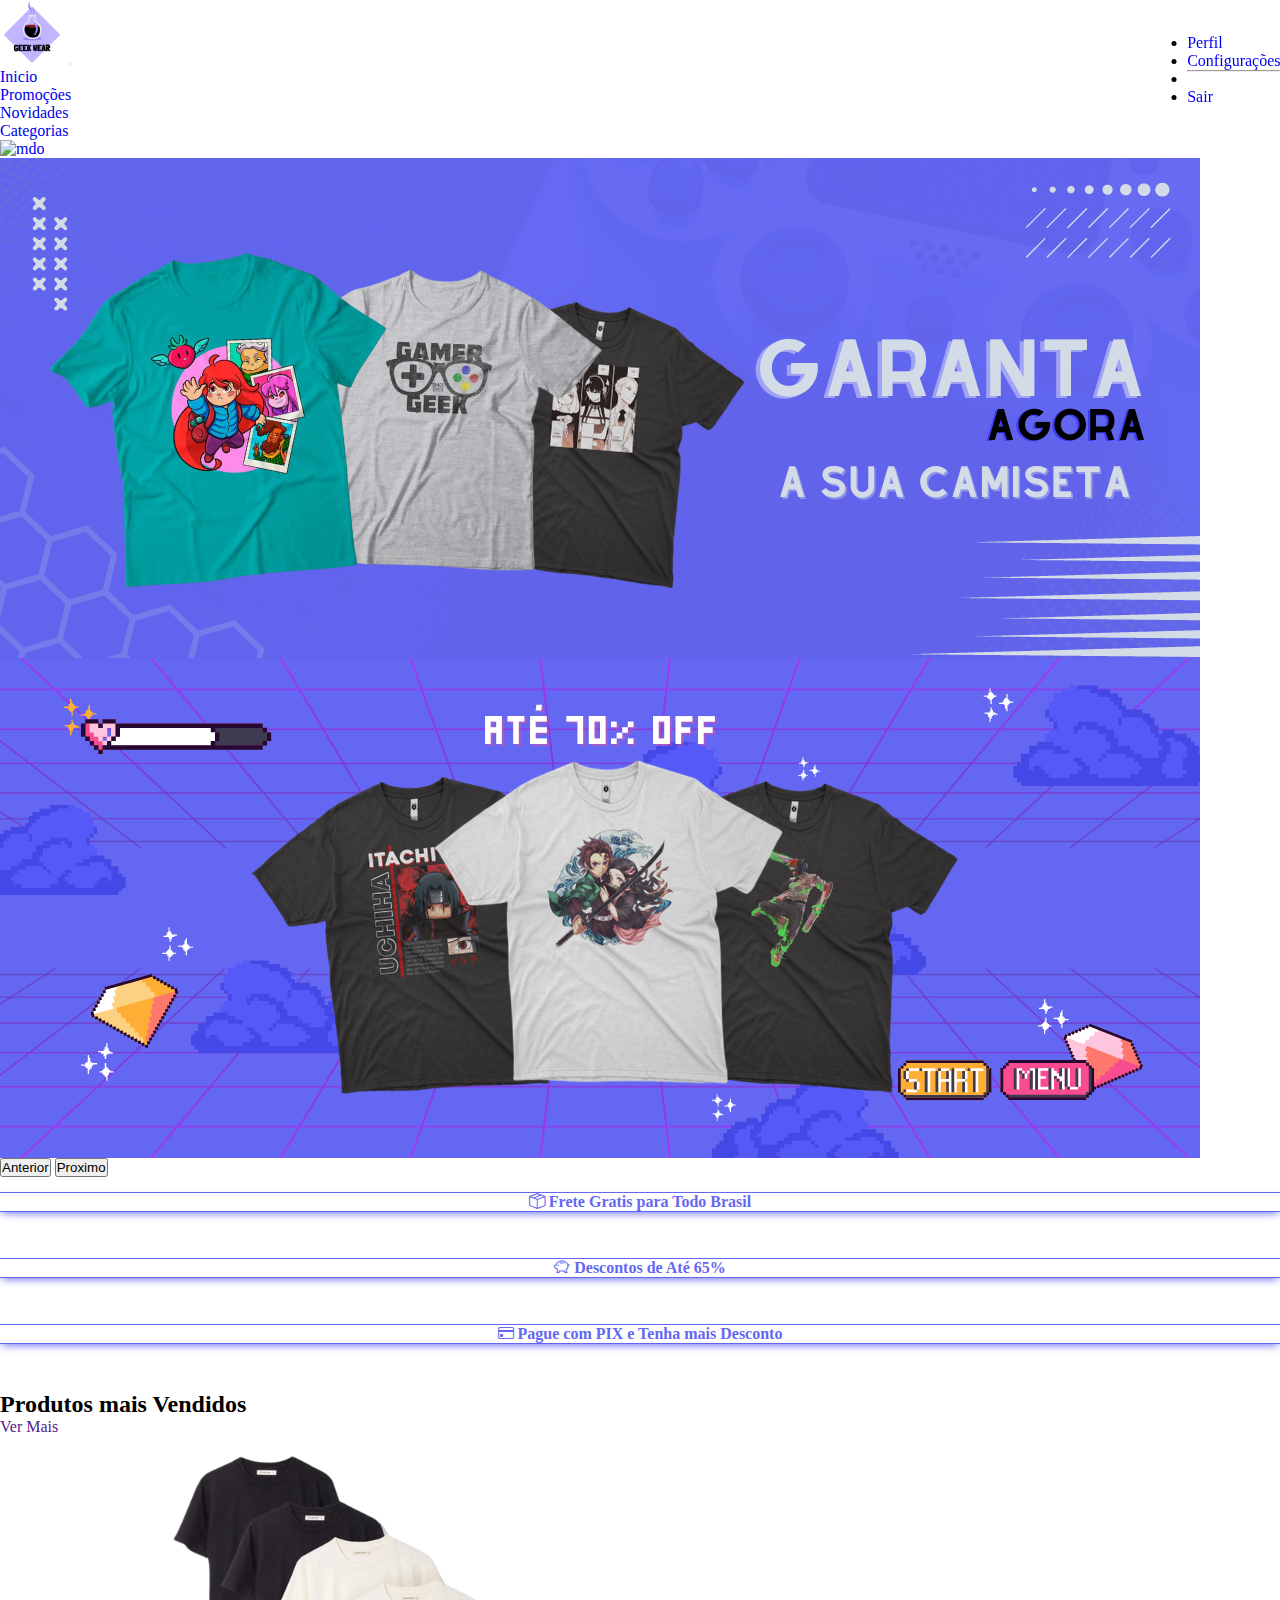
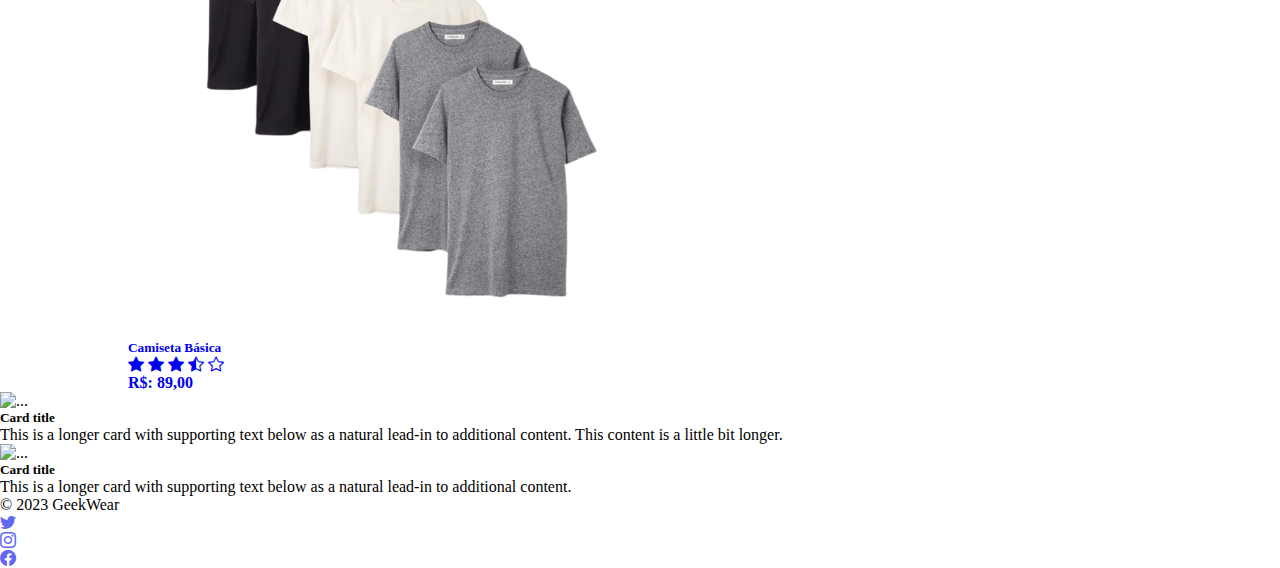
==== index.html @ c05ebd80 "Layout inicial da página Home" ====
<!DOCTYPE html>
<html lang="pt-br">
  <head>
    <meta charset="UTF-8" />
    <meta http-equiv="X-UA-Compatible" content="IE=edge" />
    <meta name="viewport" content="width=device-width, initial-scale=1.0" />
    <title>Inicio | Home</title>
    <link rel="shortcut icon" href="assets/logo/logo.png" type="image/png" />
    <link
      href="https://cdn.jsdelivr.net/npm/bootstrap@5.3.0/dist/css/bootstrap.min.css"
      rel="stylesheet"
      integrity="sha384-9ndCyUaIbzAi2FUVXJi0CjmCapSmO7SnpJef0486qhLnuZ2cdeRhO02iuK6FUUVM"
      crossorigin="anonymous"
    />
    <link rel="stylesheet" href="https://cdn.jsdelivr.net/npm/bootstrap-icons@1.10.5/font/bootstrap-icons.css" />
    <link rel="stylesheet" href="css/style.css" />
  </head>

  <body>
    <header>
      <nav class="navbar navbar-expand-lg bg-body-tertiary">
        <div class="container-fluid">
          <a class="navbar-brand" href="index.html"><img src="assets/logo/logo.svg" alt="" class="logoNavBar" /></a>
          <button
            class="navbar-toggler"
            type="button"
            data-bs-toggle="collapse"
            data-bs-target="#navbarSupportedContent"
            aria-controls="navbarSupportedContent"
            aria-expanded="false"
            aria-label="Toggle navigation"
          >
            <span class="navbar-toggler-icon"></span>
          </button>
          <div class="collapse navbar-collapse" id="navbarSupportedContent">
            <ul class="navbar-nav me-auto mb-2 mb-lg-0">
              <li class="nav-item">
                <a class="nav-link" aria-current="page" href="index.html">Inicio</a>
              </li>
              <li class="nav-item">
                <a class="nav-link" href="#">Promoções</a>
              </li>
              <li class="nav-item">
                <a class="nav-link" href="#">Novidades</a>
              </li>
              <li class="nav-item">
                <a class="nav-link" href="#">Categorias</a>
              </li>
            </ul>
            <div class="flex-shrink-0 dropdown">
              <a
                href="#"
                class="d-block link-body-emphasis text-decoration-none dropdown-toggle show"
                data-bs-toggle="dropdown"
                aria-expanded="true"
              >
                <img src="https://github.com/mdo.png" alt="mdo" width="32" height="32" class="rounded-circle" />
              </a>
              <ul
                class="dropdown-menu text-small shadow"
                data-popper-placement="bottom-end"
                style="
                  position: absolute;
                  inset: 0px 0px auto auto;
                  margin: 0px;
                  transform: translate3d(0.5px, 34px, 0px);
                "
              >
                <li>
                  <a class="dropdown-item" href="#">Perfil</a>
                </li>
                <li>
                  <a class="dropdown-item" href="#">Configurações</a>
                </li>
                <li>
                  <hr class="dropdown-divider" />
                </li>
                <li>
                  <a class="dropdown-item" href="#">Sair</a>
                </li>
              </ul>
            </div>
            <div class="d-flex"></div>
          </div>
        </div>
      </nav>
    </header>

    <div id="carouselHome" class="carousel slide">
      <div class="carousel-inner">
        <div class="carousel-item active div-img-carrousel">
          <img src="assets/banner/1.png" class="d-block w-100 img-carrousel" alt="..." />
        </div>
        <div class="carousel-item div-img-carrousel">
          <img src="assets/banner/3.png" class="d-block w-100 img-carrousel" alt="..." />
        </div>
      </div>
      <button class="carousel-control-prev" type="button" data-bs-target="#carouselHome" data-bs-slide="prev">
        <span class="carousel-control-prev-icon" aria-hidden="true"></span>
        <span class="visually-hidden">Anterior</span>
      </button>
      <button class="carousel-control-next" type="button" data-bs-target="#carouselHome" data-bs-slide="next">
        <span class="carousel-control-next-icon" aria-hidden="true"></span>
        <span class="visually-hidden">Proximo</span>
      </button>
    </div>

    <div class="container">
      <div class="row">
        <div class="col">
          <div class="card CardsApresentacao">
            <div class="card-body">
              <h5 class="card-title"><i class="bi bi-box-seam"></i> Frete Gratis para Todo Brasil</h5>
            </div>
          </div>
        </div>
        <div class="col">
          <div class="card CardsApresentacao">
            <div class="card-body">
              <h5 class="card-title"><i class="bi bi-piggy-bank"></i> Descontos de Até 65%</h5>
            </div>
          </div>
        </div>
        <div class="col">
          <div class="card CardsApresentacao">
            <div class="card-body">
              <h5 class="card-title"><i class="bi bi-credit-card"></i> Pague com PIX e Tenha mais Desconto</h5>
            </div>
          </div>
        </div>
      </div>
    </div>

    <div class="container">
      <h2>Produtos mais Vendidos</h2>
      <a href="">Ver Mais</a>
      <div class="row row-cols-1 row-cols-md-3 g-4">
        <a href="pages/produtos/camiseta.html">
          <div class="col">
            <div class="card h-100 cardProdutosMaisVendidos">
              <img src="assets/camisa1.png" class="card-img-top img-thumbnail" alt="..." />
              <div class="card-body">
                <h5 class="card-title">Camiseta Básica</h5>

                <p class="card-text">
                  <i class="bi bi-star-fill"></i>
                  <i class="bi bi-star-fill"></i>
                  <i class="bi bi-star-fill"></i>
                  <i class="bi bi-star-half"></i>
                  <i class="bi bi-star"></i>
                </p>
                <p class="card-text"><b> R$: 89,00 </b></p>
              </div>
            </div>
          </div>
        </a>

        <div class="col">
          <div class="card h-100">
            <img src="..." class="card-img-top" alt="..." />
            <div class="card-body">
              <h5 class="card-title">Card title</h5>
              <p class="card-text">
                This is a longer card with supporting text below as a natural lead-in to additional content. This
                content is a little bit longer.
              </p>
            </div>
          </div>
        </div>
        <div class="col">
          <div class="card h-100">
            <img src="..." class="card-img-top" alt="..." />
            <div class="card-body">
              <h5 class="card-title">Card title</h5>
              <p class="card-text">
                This is a longer card with supporting text below as a natural lead-in to additional content.
              </p>
            </div>
          </div>
        </div>
      </div>
    </div>

    <div class="container-fluid">
      <footer class="d-flex flex-wrap justify-content-between align-items-center py-3 my-4 border-top">
        <div class="col-md-4 d-flex align-items-center">
          <span class="mb-3 mb-md-0 text-body-secondary">© 2023 GeekWear</span>
        </div>

        <ul class="nav col-md-4 justify-content-end list-unstyled d-flex redesSociais">
          <li class="ms-3">
            <a class="text-body-secondary" href="#"><i class="bi bi-twitter"></i></a>
          </li>
          <li class="ms-3">
            <a class="text-body-secondary" href="#"><i class="bi bi-instagram"></i></a>
          </li>
          <li class="ms-3">
            <a class="text-body-secondary" href="#"><i class="bi bi-facebook"></i></a>
          </li>
        </ul>
      </footer>
    </div>

    <script
      src="https://cdn.jsdelivr.net/npm/@popperjs/core@2.11.8/dist/umd/popper.min.js"
      integrity="sha384-I7E8VVD/ismYTF4hNIPjVp/Zjvgyol6VFvRkX/vR+Vc4jQkC+hVqc2pM8ODewa9r"
      crossorigin="anonymous"
    ></script>
    <script
      src="https://cdn.jsdelivr.net/npm/bootstrap@5.3.0/dist/js/bootstrap.min.js"
      integrity="sha384-fbbOQedDUMZZ5KreZpsbe1LCZPVmfTnH7ois6mU1QK+m14rQ1l2bGBq41eYeM/fS"
      crossorigin="anonymous"
    ></script>
  </body>
</html>
---- css/style.css ----
/* all */
@import url("https://fonts.googleapis.com/css?family=Montserrat:400,800");
:root {
  --violet: rgb(100, 103, 242);
}

* {
  margin: 0;
  padding: 0;
}

a {
  text-decoration: none;
}
/* all */

/* button */
.btn-violet {
  color: var(--violet);
  border-color: var(--violet);
}

.btn-violet:hover {
  background-color: var(--violet);
  color: white;
}
/* button */

/* ProdutosCamiseta */
/* Paginação */
.linksPages {
  margin-top: 1rem;
}
.linksPages .violet {
  color: var(--violet);
}
/* Paginação */

/* Infomações da camiseta (Nome, Preco e Avaliacao) */
.linkavaliacao {
  color: var(--violet);
  margin-left: 0.5rem;
}
.preco {
  font-size: 1.6rem;
  margin: 0;
  margin-top: 0.3rem;
}
.tituloCamiseta {
  font-size: 2.5rem;
}
/* Infomações da camiseta (Nome, Preco e Avaliacao) */

/* Cores da Camiseta */
.cores {
  height: 35px;
  width: 35px;
  border-radius: 30px;
  box-shadow: rgba(0, 0, 0, 0.35) 0px 5px 15px;
  transition: all 0.1s;
}
.preto {
  background-color: black;
}
.branco {
  background-color: whitesmoke;
}
.cinza {
  background-color: gray;
}

.cores:focus,
.cores:hover {
  outline: 2px auto white;
  outline-offset: -2px;
  background-color: var(--violet) !important;
}

.btn-violet-cores:checked + .btn,
.btn-violet-tamanho:checked + .btn,
.btn.active,
.btn.show,
.btn:first-child:active,
:not(.btn-check) + .btn:active {
  background-color: var(--violet);
  border-color: white;
  box-shadow: none;
  color: white;
}
/* Cores da Camiseta */
/* Tamanhos */

.tituloCores,
.tituloTamanhos {
  margin: 0;
  margin-top: 0.8rem;
}

.containerTamanhos {
  padding: 0;
  margin-bottom: 1rem;
}

.btn-tamanho {
  border: 1px solid var(--violet);
  color: var(--violet);
  box-shadow: rgba(0, 0, 0, 0.35) 0px 5px 15px;
  transition: all 0.1s;
}

.btn-violet-tamanho + .btn:hover {
  background-color: var(--violet);
  color: white;
}

/* Tamanhos */

.botoesProvadorTabela {
  margin-bottom: 0.5rem;
}

.carouselCamisa .carousel-item {
  text-align: center;
}
.carouselCamisa img {
  box-shadow: rgba(0, 0, 0, 0.35) 0px 5px 15px;
  margin: 10px;
  border-radius: 10px;
}
.informaçõesDoProduto,
.informaçõesDoProdutoConteudo {
  margin: 2rem 2rem 1rem;
}

.nav-violet {
  color: var(--violet) !important;
}

.nav-tabs .nav-item.show .nav-link,
.nav-tabs .nav-link.active {
  background-color: var(--violet);
  color: white !important;
}
/* ProdutosCamiseta */

/* ComentariosCamiseta */
.verMais {
  text-align: center;
  margin: 20px;
  font-size: 1.4rem;
  color: var(--violet);
  cursor: pointer;
}
/* ComentariosCamiseta */

/* Footer */

.redesSociais i {
  transition: 0.4s all;
  color: var(--violet) !important;
}

.redesSociais li :hover {
  color: var(--violet);
  opacity: 0.8;
}

/* Footer */

/* NavBar */
.logoNavBar {
  width: 4rem;
}

.nav-link {
  position: relative;
}

.nav-link::after {
  content: "";
  opacity: 0;
  transition: all 0.3s;
  height: 2px;
  width: 100%;
  background-color: var(--violet);
  position: absolute;
  bottom: 0;
  left: 0;
}

.nav-link:hover::after {
  opacity: 1;
}
/* NavBar */

/* Index Carrousel */
#carouselHome {
  margin-bottom: 1rem;
}
.div-img-carrousel {
  height: 500px;
}

.img-carrousel {
  height: 100%;
  object-fit: cover;
}
/* Index Carrousel */

/* Index CardsApresentacao */
.CardsApresentacao {
  color: var(--violet);
  box-shadow: var(--violet) 0px 4px 8px -2px, var(--violet) 0px 0px 0px 1px;
  margin-bottom: 3rem;
}

.CardsApresentacao h5 {
  font-size: 1rem;
  text-align: center;
  transition: 0.4s all;
}

.CardsApresentacao:hover {
  background-color: var(--violet);
  color: white;
  box-shadow: none;
}
/* Index CardsApresentacao */

.cardProdutosMaisVendidos {
  max-width: 80%;
  margin: auto;
}
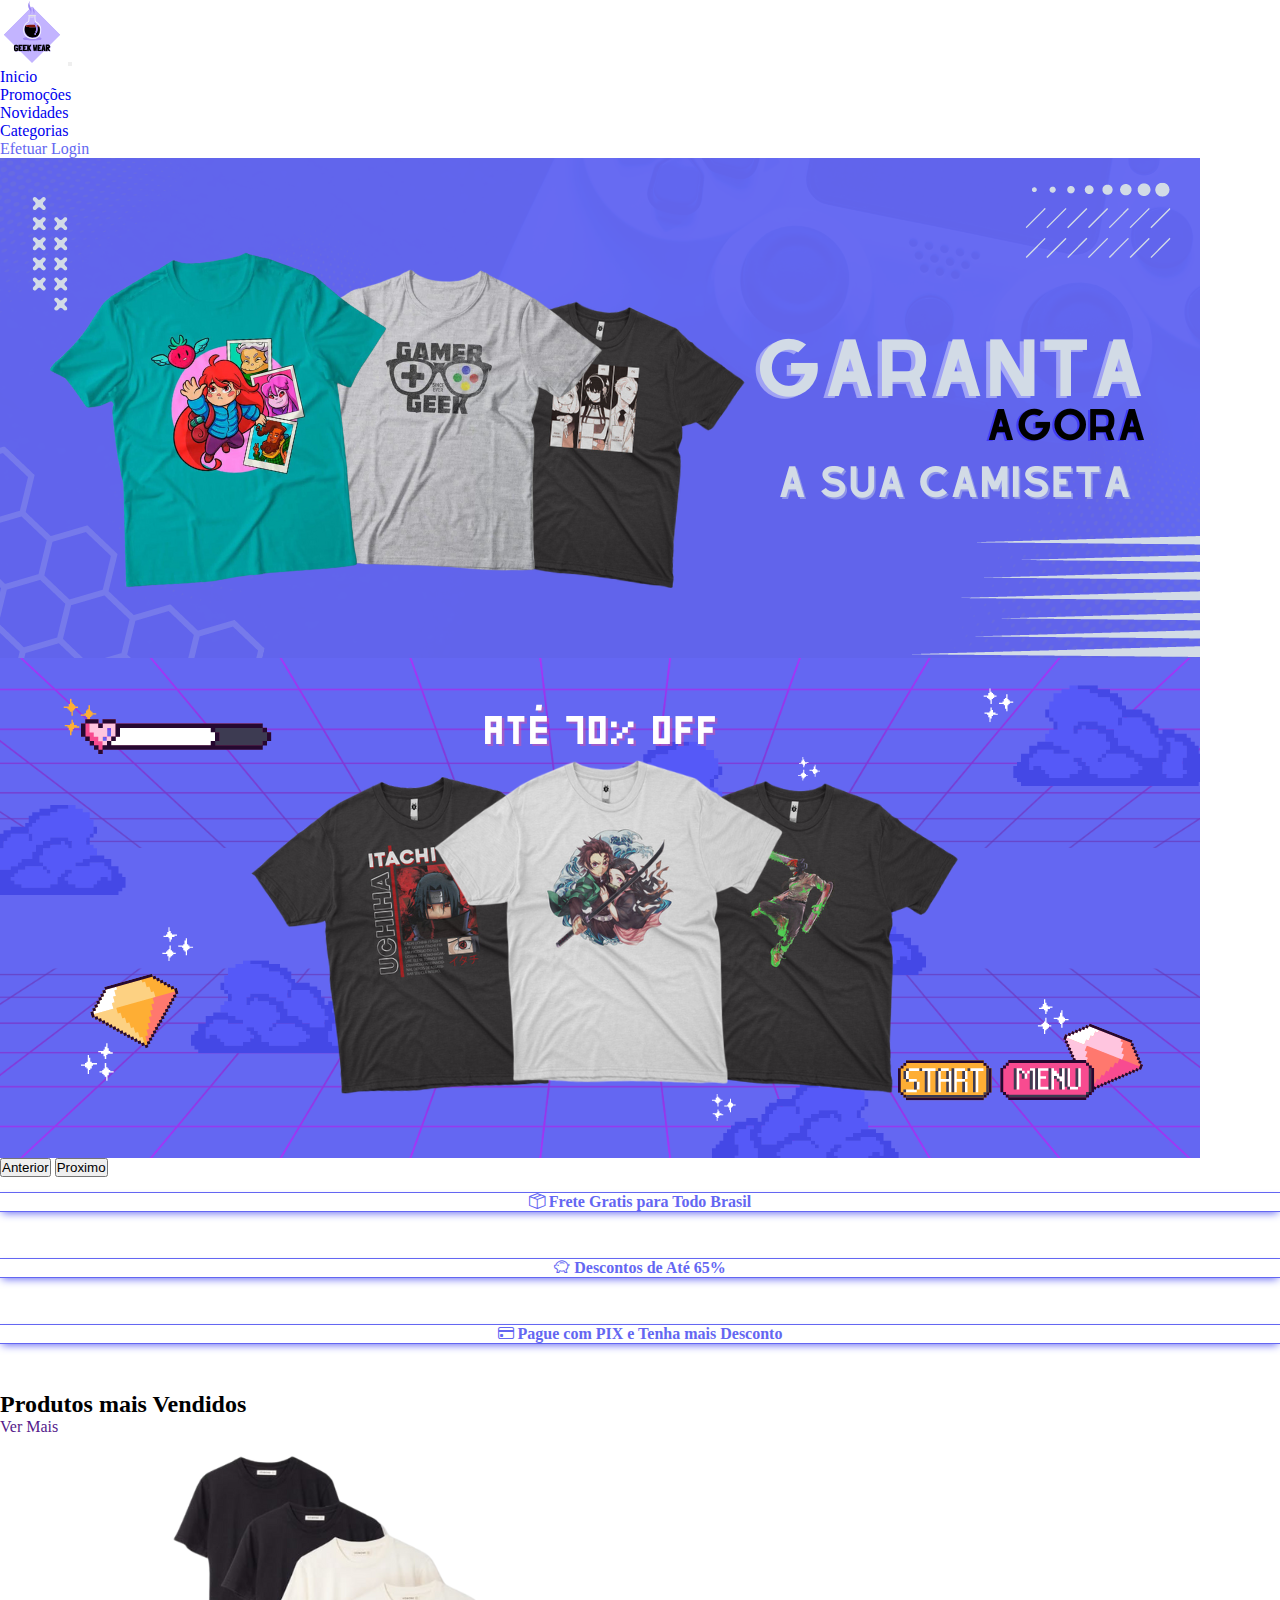
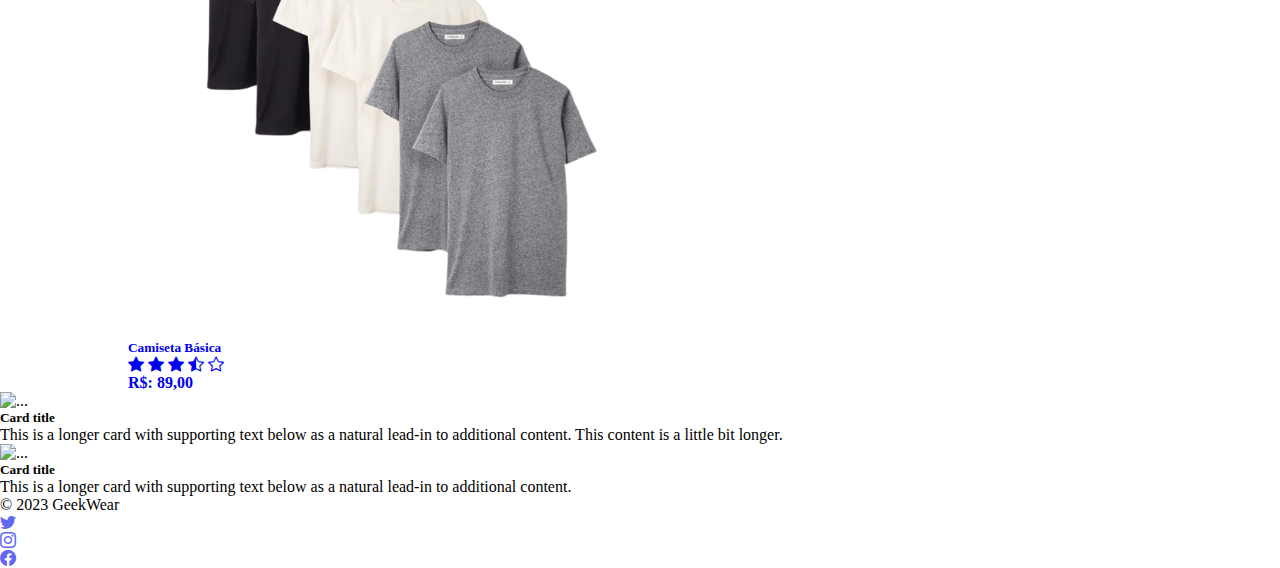
==== commit dedda01f: "Linkando a Página de Login + Sistema de Cadastro do Perfil" ====
--- a/index.html
+++ b/index.html
@@ -4,7 +4,7 @@
     <meta charset="UTF-8" />
     <meta http-equiv="X-UA-Compatible" content="IE=edge" />
     <meta name="viewport" content="width=device-width, initial-scale=1.0" />
-    <title>Inicio | Home</title>
+    <title>GeekWear | Inicio</title>
     <link rel="shortcut icon" href="assets/logo/logo.png" type="image/png" />
     <link
       href="https://cdn.jsdelivr.net/npm/bootstrap@5.3.0/dist/css/bootstrap.min.css"
@@ -47,40 +47,11 @@
                 <a class="nav-link" href="#">Categorias</a>
               </li>
             </ul>
-            <div class="flex-shrink-0 dropdown">
-              <a
-                href="#"
-                class="d-block link-body-emphasis text-decoration-none dropdown-toggle show"
-                data-bs-toggle="dropdown"
-                aria-expanded="true"
-              >
-                <img src="https://github.com/mdo.png" alt="mdo" width="32" height="32" class="rounded-circle" />
-              </a>
-              <ul
-                class="dropdown-menu text-small shadow"
-                data-popper-placement="bottom-end"
-                style="
-                  position: absolute;
-                  inset: 0px 0px auto auto;
-                  margin: 0px;
-                  transform: translate3d(0.5px, 34px, 0px);
-                "
-              >
-                <li>
-                  <a class="dropdown-item" href="#">Perfil</a>
-                </li>
-                <li>
-                  <a class="dropdown-item" href="#">Configurações</a>
-                </li>
-                <li>
-                  <hr class="dropdown-divider" />
-                </li>
-                <li>
-                  <a class="dropdown-item" href="#">Sair</a>
-                </li>
-              </ul>
+            <div class="d-flex">
+              <div class="btn btn-outline btn-violet" onclick="window.location.href='pages/login.html'">
+                Efetuar Login
+              </div>
             </div>
-            <div class="d-flex"></div>
           </div>
         </div>
       </nav>
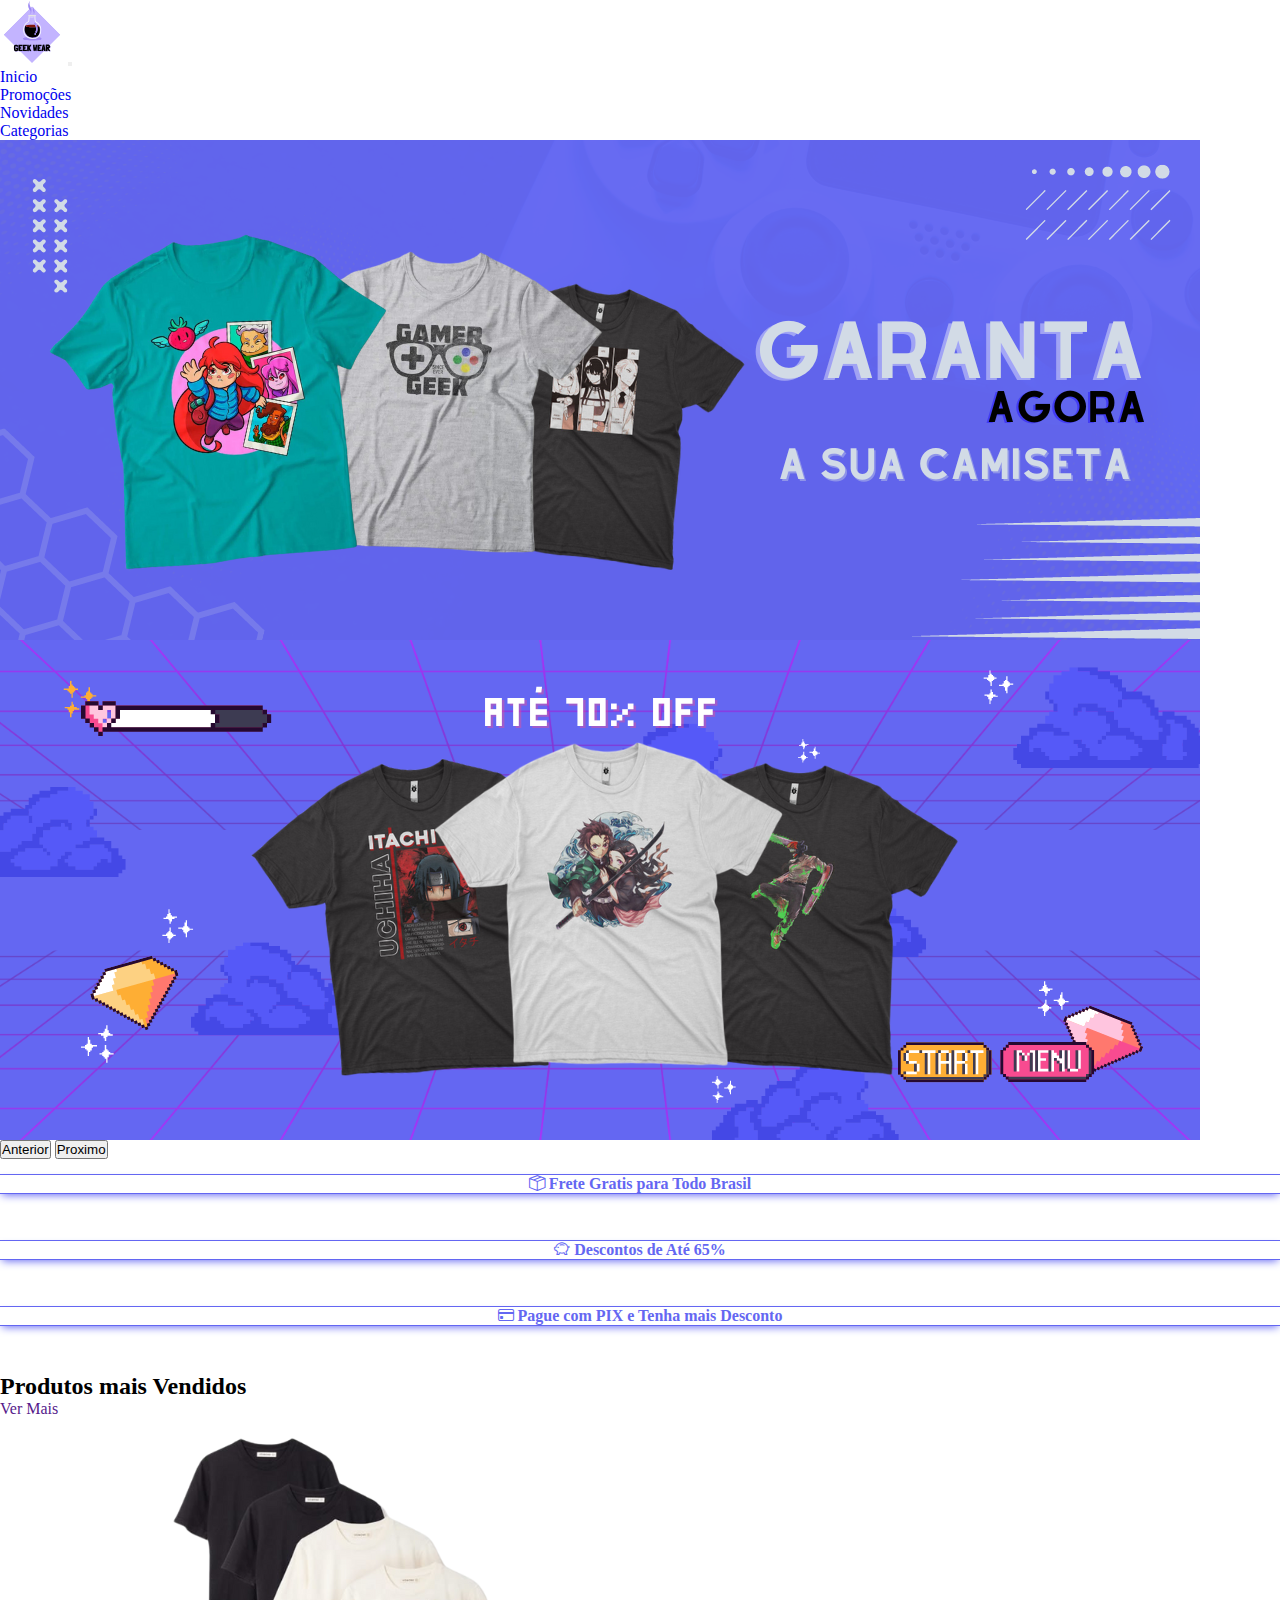
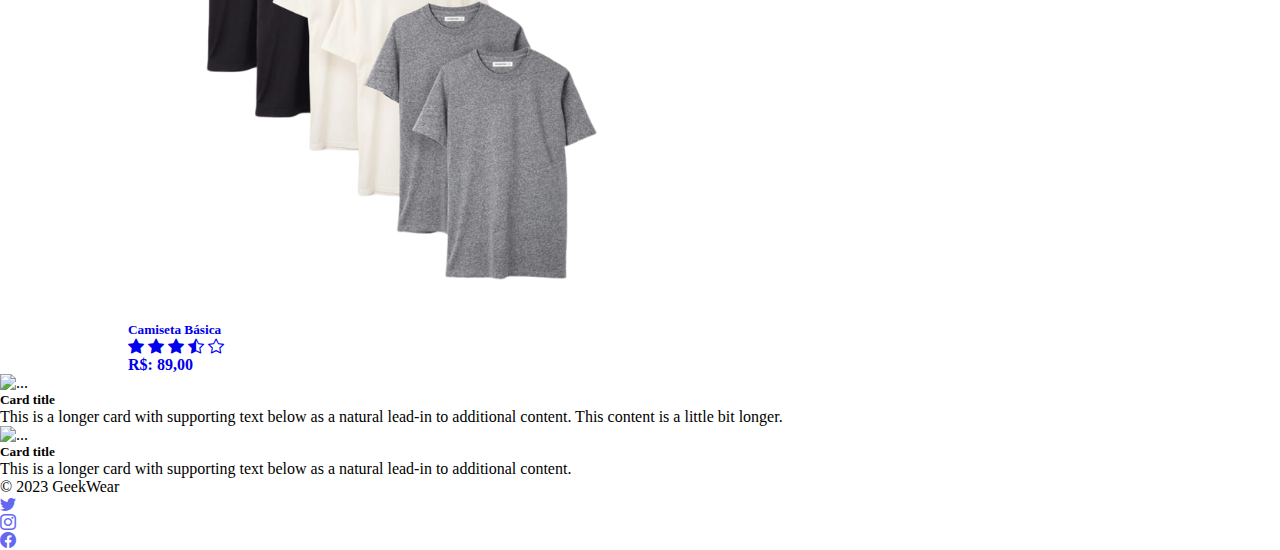
==== commit 25d50376: "Correção da navbar com o sistema de login" ====
--- a/index.html
+++ b/index.html
@@ -1,186 +1,223 @@
 <!DOCTYPE html>
 <html lang="pt-br">
-  <head>
-    <meta charset="UTF-8" />
-    <meta http-equiv="X-UA-Compatible" content="IE=edge" />
-    <meta name="viewport" content="width=device-width, initial-scale=1.0" />
-    <title>GeekWear | Inicio</title>
-    <link rel="shortcut icon" href="assets/logo/logo.png" type="image/png" />
-    <link
-      href="https://cdn.jsdelivr.net/npm/bootstrap@5.3.0/dist/css/bootstrap.min.css"
-      rel="stylesheet"
-      integrity="sha384-9ndCyUaIbzAi2FUVXJi0CjmCapSmO7SnpJef0486qhLnuZ2cdeRhO02iuK6FUUVM"
-      crossorigin="anonymous"
-    />
-    <link rel="stylesheet" href="https://cdn.jsdelivr.net/npm/bootstrap-icons@1.10.5/font/bootstrap-icons.css" />
-    <link rel="stylesheet" href="css/style.css" />
-  </head>
-
-  <body>
-    <header>
-      <nav class="navbar navbar-expand-lg bg-body-tertiary">
-        <div class="container-fluid">
-          <a class="navbar-brand" href="index.html"><img src="assets/logo/logo.svg" alt="" class="logoNavBar" /></a>
-          <button
-            class="navbar-toggler"
-            type="button"
-            data-bs-toggle="collapse"
-            data-bs-target="#navbarSupportedContent"
-            aria-controls="navbarSupportedContent"
-            aria-expanded="false"
-            aria-label="Toggle navigation"
-          >
-            <span class="navbar-toggler-icon"></span>
-          </button>
-          <div class="collapse navbar-collapse" id="navbarSupportedContent">
-            <ul class="navbar-nav me-auto mb-2 mb-lg-0">
-              <li class="nav-item">
-                <a class="nav-link" aria-current="page" href="index.html">Inicio</a>
-              </li>
-              <li class="nav-item">
-                <a class="nav-link" href="#">Promoções</a>
-              </li>
-              <li class="nav-item">
-                <a class="nav-link" href="#">Novidades</a>
-              </li>
-              <li class="nav-item">
-                <a class="nav-link" href="#">Categorias</a>
-              </li>
-            </ul>
-            <div class="d-flex">
-              <div class="btn btn-outline btn-violet" onclick="window.location.href='pages/login.html'">
-                Efetuar Login
+
+<head>
+  <meta charset="UTF-8" />
+  <meta http-equiv="X-UA-Compatible" content="IE=edge" />
+  <meta name="viewport" content="width=device-width, initial-scale=1.0" />
+  <title>GeekWear | Inicio</title>
+  <link rel="shortcut icon" href="assets/logo/logo.png" type="image/png" />
+  <link href="https://cdn.jsdelivr.net/npm/bootstrap@5.3.0/dist/css/bootstrap.min.css" rel="stylesheet"
+    integrity="sha384-9ndCyUaIbzAi2FUVXJi0CjmCapSmO7SnpJef0486qhLnuZ2cdeRhO02iuK6FUUVM" crossorigin="anonymous" />
+  <link rel="stylesheet" href="https://cdn.jsdelivr.net/npm/bootstrap-icons@1.10.5/font/bootstrap-icons.css" />
+  <link rel="stylesheet" href="css/style.css" />
+  <script src="js/logado.js"></script>
+</head>
+
+<body>
+  <header>
+    <nav class="navbar navbar-expand-lg bg-body-tertiary">
+      <div class="container-fluid">
+        <a class="navbar-brand" href="index.html"><img src="assets/logo/logo.svg" alt="" class="logoNavBar" /></a>
+        <button class="navbar-toggler" type="button" data-bs-toggle="collapse" data-bs-target="#navbarSupportedContent"
+          aria-controls="navbarSupportedContent" aria-expanded="false" aria-label="Toggle navigation">
+          <span class="navbar-toggler-icon"></span>
+        </button>
+        <div class="collapse navbar-collapse" id="navbarSupportedContent">
+          <ul class="navbar-nav me-auto mb-2 mb-lg-0">
+            <li class="nav-item">
+              <a class="nav-link" aria-current="page" href="index.html">Inicio</a>
+            </li>
+            <li class="nav-item">
+              <a class="nav-link" href="#">Promoções</a>
+            </li>
+            <li class="nav-item">
+              <a class="nav-link" href="#">Novidades</a>
+            </li>
+            <li class="nav-item">
+              <a class="nav-link" href="#">Categorias</a>
+            </li>
+          </ul>
+          <div class="d-flex">
+            <div id="areaContaLogada" style="display: none">
+              <div class="flex-shrink-0 dropdown">
+                <a href="#" class="d-block link-body-emphasis text-decoration-none dropdown-toggle show"
+                  data-bs-toggle="dropdown" aria-expanded="true">
+                  <img src="https://github.com/mdo.png" alt="mdo" width="32" height="32" class="rounded-circle" />
+                </a>
+                <ul class="dropdown-menu text-small shadow" data-popper-placement="bottom-end" style="
+                      position: absolute;
+                      inset: 0px 0px auto auto;
+                      margin: 0px;
+                      transform: translate3d(0.5px, 34px, 0px);
+                    ">
+                  <li>
+                    <a class="dropdown-item" data-bs-toggle="offcanvas" data-bs-target="#offcanvasRight"
+                      aria-controls="offcanvasRight" onclick="abrirCarrinho()" style="cursor: pointer">
+                      Ver Carrinho
+                    </a>
+                  </li>
+                  <li>
+                    <a class="dropdown-item" href="#">Perfil</a>
+                  </li>
+                  <li>
+                    <a class="dropdown-item" href="#">Configurações</a>
+                  </li>
+                  <li>
+                    <hr class="dropdown-divider" />
+                  </li>
+                  <li>
+                    <a class="dropdown-item" href="#">Sair</a>
+                  </li>
+                </ul>
               </div>
             </div>
-          </div>
-        </div>
-      </nav>
-    </header>
-
-    <div id="carouselHome" class="carousel slide">
-      <div class="carousel-inner">
-        <div class="carousel-item active div-img-carrousel">
-          <img src="assets/banner/1.png" class="d-block w-100 img-carrousel" alt="..." />
-        </div>
-        <div class="carousel-item div-img-carrousel">
-          <img src="assets/banner/3.png" class="d-block w-100 img-carrousel" alt="..." />
-        </div>
-      </div>
-      <button class="carousel-control-prev" type="button" data-bs-target="#carouselHome" data-bs-slide="prev">
-        <span class="carousel-control-prev-icon" aria-hidden="true"></span>
-        <span class="visually-hidden">Anterior</span>
-      </button>
-      <button class="carousel-control-next" type="button" data-bs-target="#carouselHome" data-bs-slide="next">
-        <span class="carousel-control-next-icon" aria-hidden="true"></span>
-        <span class="visually-hidden">Proximo</span>
-      </button>
-    </div>
-
-    <div class="container">
-      <div class="row">
-        <div class="col">
-          <div class="card CardsApresentacao">
-            <div class="card-body">
-              <h5 class="card-title"><i class="bi bi-box-seam"></i> Frete Gratis para Todo Brasil</h5>
-            </div>
-          </div>
-        </div>
-        <div class="col">
-          <div class="card CardsApresentacao">
-            <div class="card-body">
-              <h5 class="card-title"><i class="bi bi-piggy-bank"></i> Descontos de Até 65%</h5>
-            </div>
-          </div>
-        </div>
-        <div class="col">
-          <div class="card CardsApresentacao">
-            <div class="card-body">
-              <h5 class="card-title"><i class="bi bi-credit-card"></i> Pague com PIX e Tenha mais Desconto</h5>
-            </div>
-          </div>
-        </div>
-      </div>
-    </div>
-
-    <div class="container">
-      <h2>Produtos mais Vendidos</h2>
-      <a href="">Ver Mais</a>
-      <div class="row row-cols-1 row-cols-md-3 g-4">
-        <a href="pages/produtos/camiseta.html">
-          <div class="col">
-            <div class="card h-100 cardProdutosMaisVendidos">
-              <img src="assets/camisa1.png" class="card-img-top img-thumbnail" alt="..." />
-              <div class="card-body">
-                <h5 class="card-title">Camiseta Básica</h5>
-
-                <p class="card-text">
-                  <i class="bi bi-star-fill"></i>
-                  <i class="bi bi-star-fill"></i>
-                  <i class="bi bi-star-fill"></i>
-                  <i class="bi bi-star-half"></i>
-                  <i class="bi bi-star"></i>
-                </p>
-                <p class="card-text"><b> R$: 89,00 </b></p>
+
+            <div id="areaContaNaoLogada" style="display: none">
+              <div class="btn btn-outline btn-violet" onclick="window.location.href ='pages/login.html'">
+                EfetuarLogin
               </div>
             </div>
           </div>
-        </a>
-
+        </div>
+      </div>
+    </nav>
+  </header>
+
+  <div id="carouselHome" class="carousel slide">
+    <div class="carousel-inner">
+      <div class="carousel-item active div-img-carrousel">
+        <img src="assets/banner/1.png" class="d-block w-100 img-carrousel" alt="..." />
+      </div>
+      <div class="carousel-item div-img-carrousel">
+        <img src="assets/banner/3.png" class="d-block w-100 img-carrousel" alt="..." />
+      </div>
+    </div>
+    <button class="carousel-control-prev" type="button" data-bs-target="#carouselHome" data-bs-slide="prev">
+      <span class="carousel-control-prev-icon" aria-hidden="true"></span>
+      <span class="visually-hidden">Anterior</span>
+    </button>
+    <button class="carousel-control-next" type="button" data-bs-target="#carouselHome" data-bs-slide="next">
+      <span class="carousel-control-next-icon" aria-hidden="true"></span>
+      <span class="visually-hidden">Proximo</span>
+    </button>
+  </div>
+
+  <div class="container">
+    <div class="row">
+      <div class="col">
+        <div class="card CardsApresentacao">
+          <div class="card-body">
+            <h5 class="card-title">
+              <i class="bi bi-box-seam"></i>
+              Frete Gratis para Todo Brasil
+            </h5>
+          </div>
+        </div>
+      </div>
+      <div class="col">
+        <div class="card CardsApresentacao">
+          <div class="card-body">
+            <h5 class="card-title">
+              <i class="bi bi-piggy-bank"></i>
+              Descontos de Até 65%
+            </h5>
+          </div>
+        </div>
+      </div>
+      <div class="col">
+        <div class="card CardsApresentacao">
+          <div class="card-body">
+            <h5 class="card-title">
+              <i class="bi bi-credit-card"></i>
+              Pague com PIX e Tenha mais Desconto
+            </h5>
+          </div>
+        </div>
+      </div>
+    </div>
+  </div>
+
+  <div class="container">
+    <h2>Produtos mais Vendidos</h2>
+    <a href="">Ver Mais</a>
+    <div class="row row-cols-1 row-cols-md-3 g-4">
+      <a href="pages/produtos/camiseta.html">
         <div class="col">
-          <div class="card h-100">
-            <img src="..." class="card-img-top" alt="..." />
+          <div class="card h-100 cardProdutosMaisVendidos">
+            <img src="assets/camisa1.png" class="card-img-top img-thumbnail" alt="..." />
             <div class="card-body">
-              <h5 class="card-title">Card title</h5>
+              <h5 class="card-title">Camiseta Básica</h5>
+
               <p class="card-text">
-                This is a longer card with supporting text below as a natural lead-in to additional content. This
-                content is a little bit longer.
+                <i class="bi bi-star-fill"></i>
+                <i class="bi bi-star-fill"></i>
+                <i class="bi bi-star-fill"></i>
+                <i class="bi bi-star-half"></i>
+                <i class="bi bi-star"></i>
+              </p>
+              <p class="card-text">
+                <b>R$: 89,00</b>
               </p>
             </div>
           </div>
         </div>
-        <div class="col">
-          <div class="card h-100">
-            <img src="..." class="card-img-top" alt="..." />
-            <div class="card-body">
-              <h5 class="card-title">Card title</h5>
-              <p class="card-text">
-                This is a longer card with supporting text below as a natural lead-in to additional content.
-              </p>
-            </div>
+      </a>
+
+      <div class="col">
+        <div class="card h-100">
+          <img src="..." class="card-img-top" alt="..." />
+          <div class="card-body">
+            <h5 class="card-title">Card title</h5>
+            <p class="card-text">
+              This is a longer card with supporting text below as a
+              natural lead-in to additional content. This content is
+              a little bit longer.
+            </p>
+          </div>
+        </div>
+      </div>
+      <div class="col">
+        <div class="card h-100">
+          <img src="..." class="card-img-top" alt="..." />
+          <div class="card-body">
+            <h5 class="card-title">Card title</h5>
+            <p class="card-text">
+              This is a longer card with supporting text below as a
+              natural lead-in to additional content.
+            </p>
           </div>
         </div>
       </div>
     </div>
-
-    <div class="container-fluid">
-      <footer class="d-flex flex-wrap justify-content-between align-items-center py-3 my-4 border-top">
-        <div class="col-md-4 d-flex align-items-center">
-          <span class="mb-3 mb-md-0 text-body-secondary">© 2023 GeekWear</span>
-        </div>
-
-        <ul class="nav col-md-4 justify-content-end list-unstyled d-flex redesSociais">
-          <li class="ms-3">
-            <a class="text-body-secondary" href="#"><i class="bi bi-twitter"></i></a>
-          </li>
-          <li class="ms-3">
-            <a class="text-body-secondary" href="#"><i class="bi bi-instagram"></i></a>
-          </li>
-          <li class="ms-3">
-            <a class="text-body-secondary" href="#"><i class="bi bi-facebook"></i></a>
-          </li>
-        </ul>
-      </footer>
-    </div>
-
-    <script
-      src="https://cdn.jsdelivr.net/npm/@popperjs/core@2.11.8/dist/umd/popper.min.js"
-      integrity="sha384-I7E8VVD/ismYTF4hNIPjVp/Zjvgyol6VFvRkX/vR+Vc4jQkC+hVqc2pM8ODewa9r"
-      crossorigin="anonymous"
-    ></script>
-    <script
-      src="https://cdn.jsdelivr.net/npm/bootstrap@5.3.0/dist/js/bootstrap.min.js"
-      integrity="sha384-fbbOQedDUMZZ5KreZpsbe1LCZPVmfTnH7ois6mU1QK+m14rQ1l2bGBq41eYeM/fS"
-      crossorigin="anonymous"
-    ></script>
-  </body>
-</html>
+  </div>
+
+  <div class="container-fluid">
+    <footer class="d-flex flex-wrap justify-content-between align-items-center py-3 my-4 border-top">
+      <div class="col-md-4 d-flex align-items-center">
+        <span class="mb-3 mb-md-0 text-body-secondary">© 2023 GeekWear</span>
+      </div>
+
+      <ul class="nav col-md-4 justify-content-end list-unstyled d-flex redesSociais">
+        <li class="ms-3">
+          <a class="text-body-secondary" href="#"><i class="bi bi-twitter"></i></a>
+        </li>
+        <li class="ms-3">
+          <a class="text-body-secondary" href="#"><i class="bi bi-instagram"></i></a>
+        </li>
+        <li class="ms-3">
+          <a class="text-body-secondary" href="#"><i class="bi bi-facebook"></i></a>
+        </li>
+      </ul>
+    </footer>
+  </div>
+
+  <script src="https://cdn.jsdelivr.net/npm/@popperjs/core@2.11.8/dist/umd/popper.min.js"
+    integrity="sha384-I7E8VVD/ismYTF4hNIPjVp/Zjvgyol6VFvRkX/vR+Vc4jQkC+hVqc2pM8ODewa9r"
+    crossorigin="anonymous"></script>
+  <script src="https://cdn.jsdelivr.net/npm/bootstrap@5.3.0/dist/js/bootstrap.min.js"
+    integrity="sha384-fbbOQedDUMZZ5KreZpsbe1LCZPVmfTnH7ois6mU1QK+m14rQ1l2bGBq41eYeM/fS"
+    crossorigin="anonymous"></script>
+</body>
+
+</html>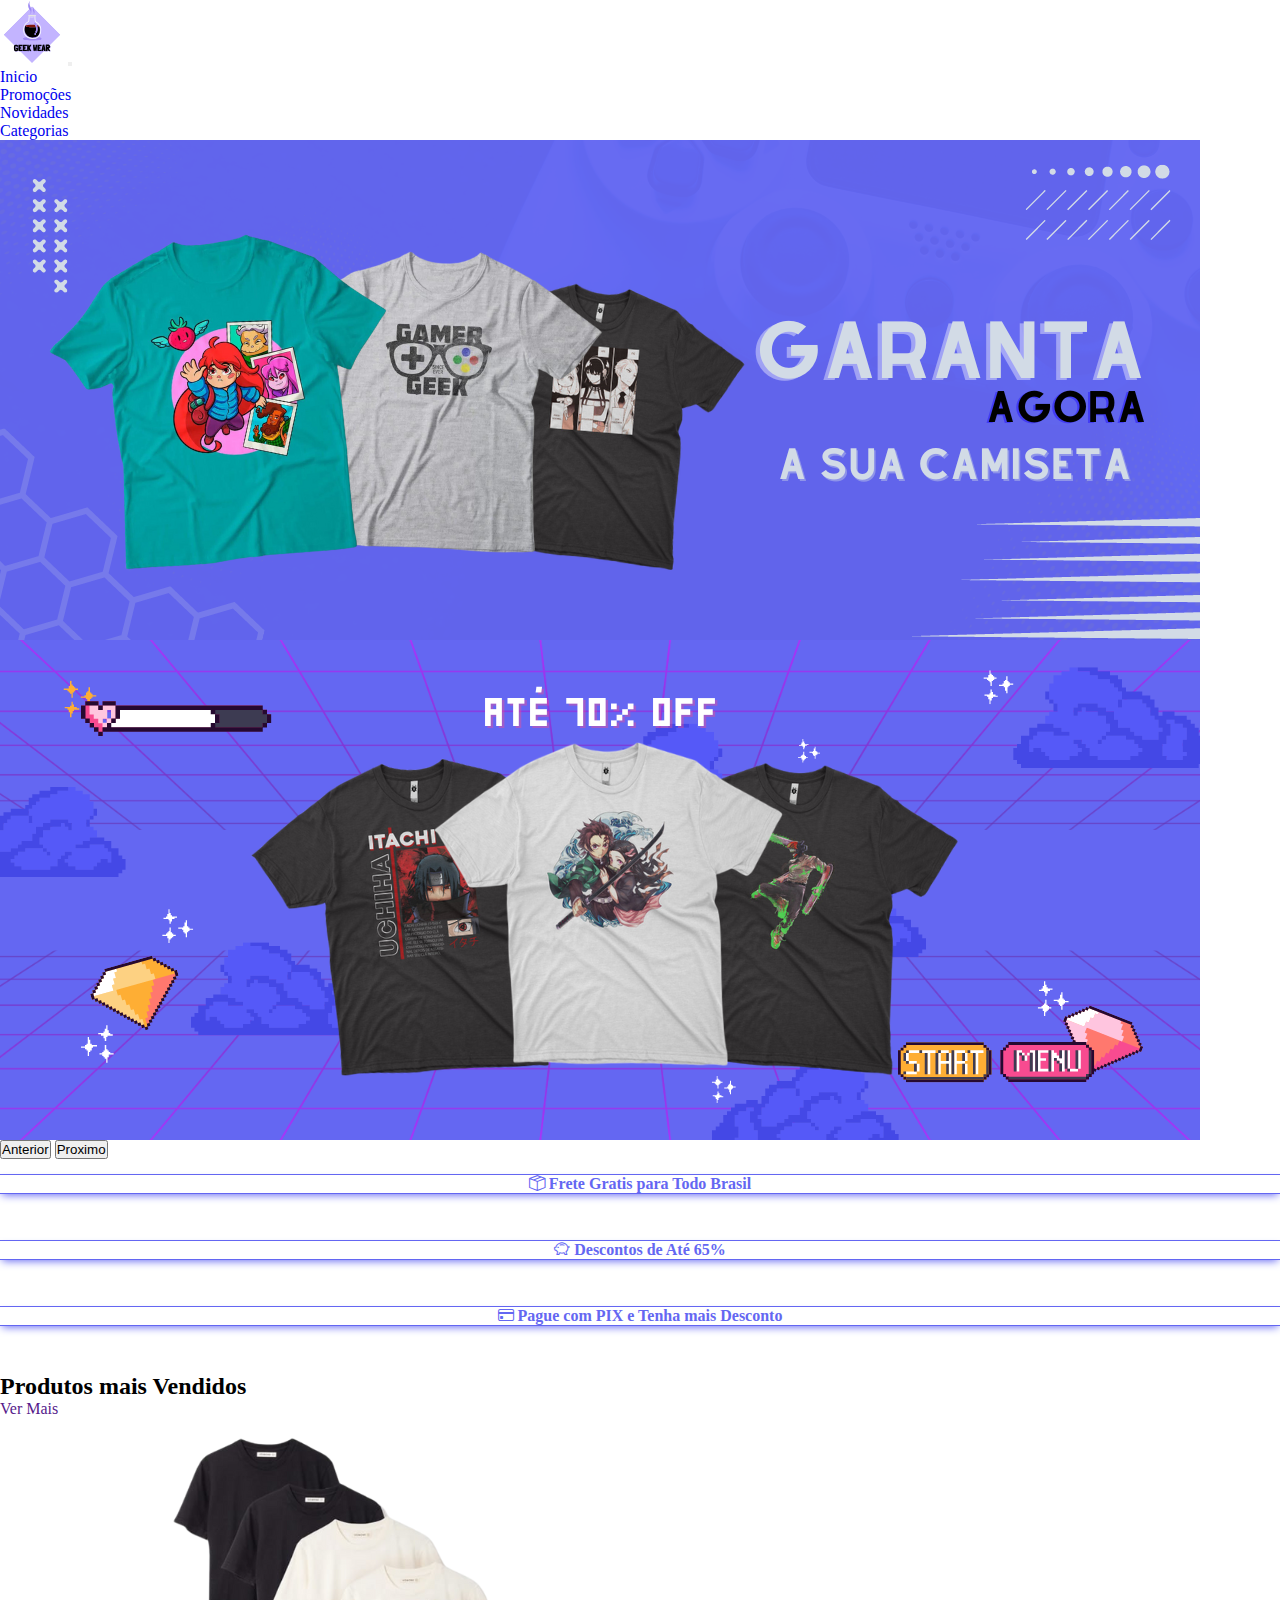
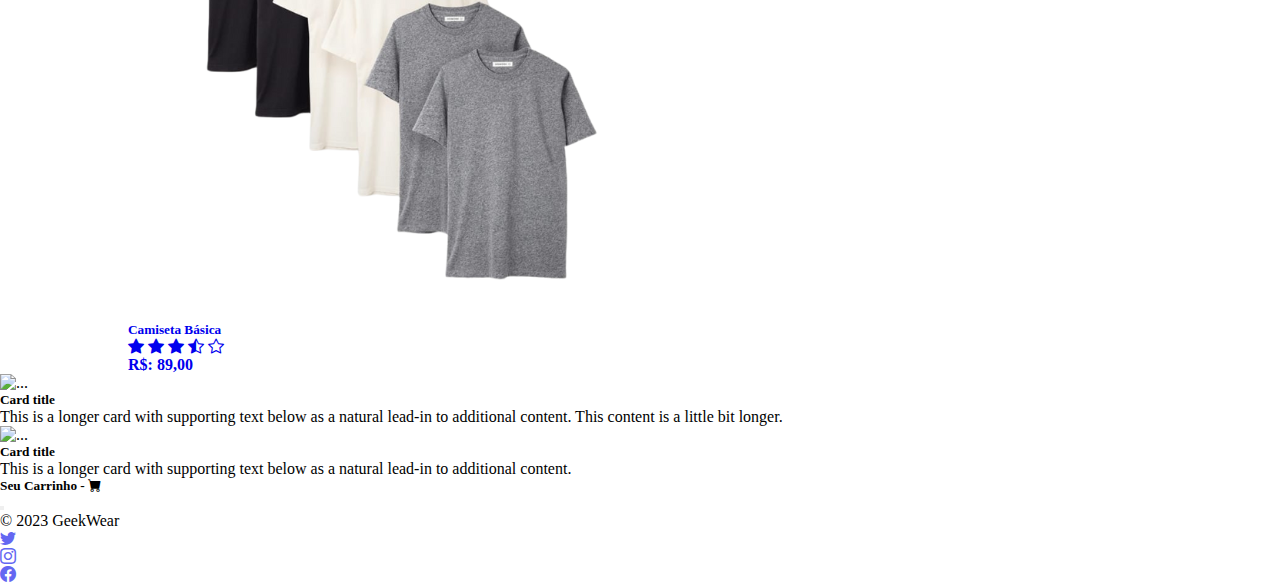
==== commit b334250d: "correção de abertura do carrinho + correção de login da navbar" ====
--- a/index.html
+++ b/index.html
@@ -10,6 +10,7 @@
   <link href="https://cdn.jsdelivr.net/npm/bootstrap@5.3.0/dist/css/bootstrap.min.css" rel="stylesheet"
     integrity="sha384-9ndCyUaIbzAi2FUVXJi0CjmCapSmO7SnpJef0486qhLnuZ2cdeRhO02iuK6FUUVM" crossorigin="anonymous" />
   <link rel="stylesheet" href="https://cdn.jsdelivr.net/npm/bootstrap-icons@1.10.5/font/bootstrap-icons.css" />
+  <script src="https://cdn.jsdelivr.net/npm/sweetalert2@11"></script>
   <link rel="stylesheet" href="css/style.css" />
   <script src="js/logado.js"></script>
 </head>
@@ -67,7 +68,7 @@
                     <hr class="dropdown-divider" />
                   </li>
                   <li>
-                    <a class="dropdown-item" href="#">Sair</a>
+                    <a class="dropdown-item" href="#" onclick="deslogar()">Sair</a>
                   </li>
                 </ul>
               </div>
@@ -189,6 +190,15 @@
           </div>
         </div>
       </div>
+    </div>
+  </div>
+
+  <div class="offcanvas offcanvas-end" tabindex="-1" id="offcanvasRight" aria-labelledby="offcanvasRightLabel">
+    <div class="offcanvas-header">
+      <h5 class="offcanvas-title" id="offcanvasRightLabel">Seu Carrinho - <i class="bi bi-cart-fill"></i></h5>
+      <button type="button" class="btn-close" data-bs-dismiss="offcanvas" aria-label="Close"></button>
+    </div>
+    <div class="offcanvas-body" id="conteudoCarrinho">
     </div>
   </div>
 
@@ -218,6 +228,9 @@
   <script src="https://cdn.jsdelivr.net/npm/bootstrap@5.3.0/dist/js/bootstrap.min.js"
     integrity="sha384-fbbOQedDUMZZ5KreZpsbe1LCZPVmfTnH7ois6mU1QK+m14rQ1l2bGBq41eYeM/fS"
     crossorigin="anonymous"></script>
+  <script src="js/carrinho.js"></script>
+  <script src="js/camiseta.js"></script>
+  <script src="js/sair.js"></script>
 </body>
 
 </html>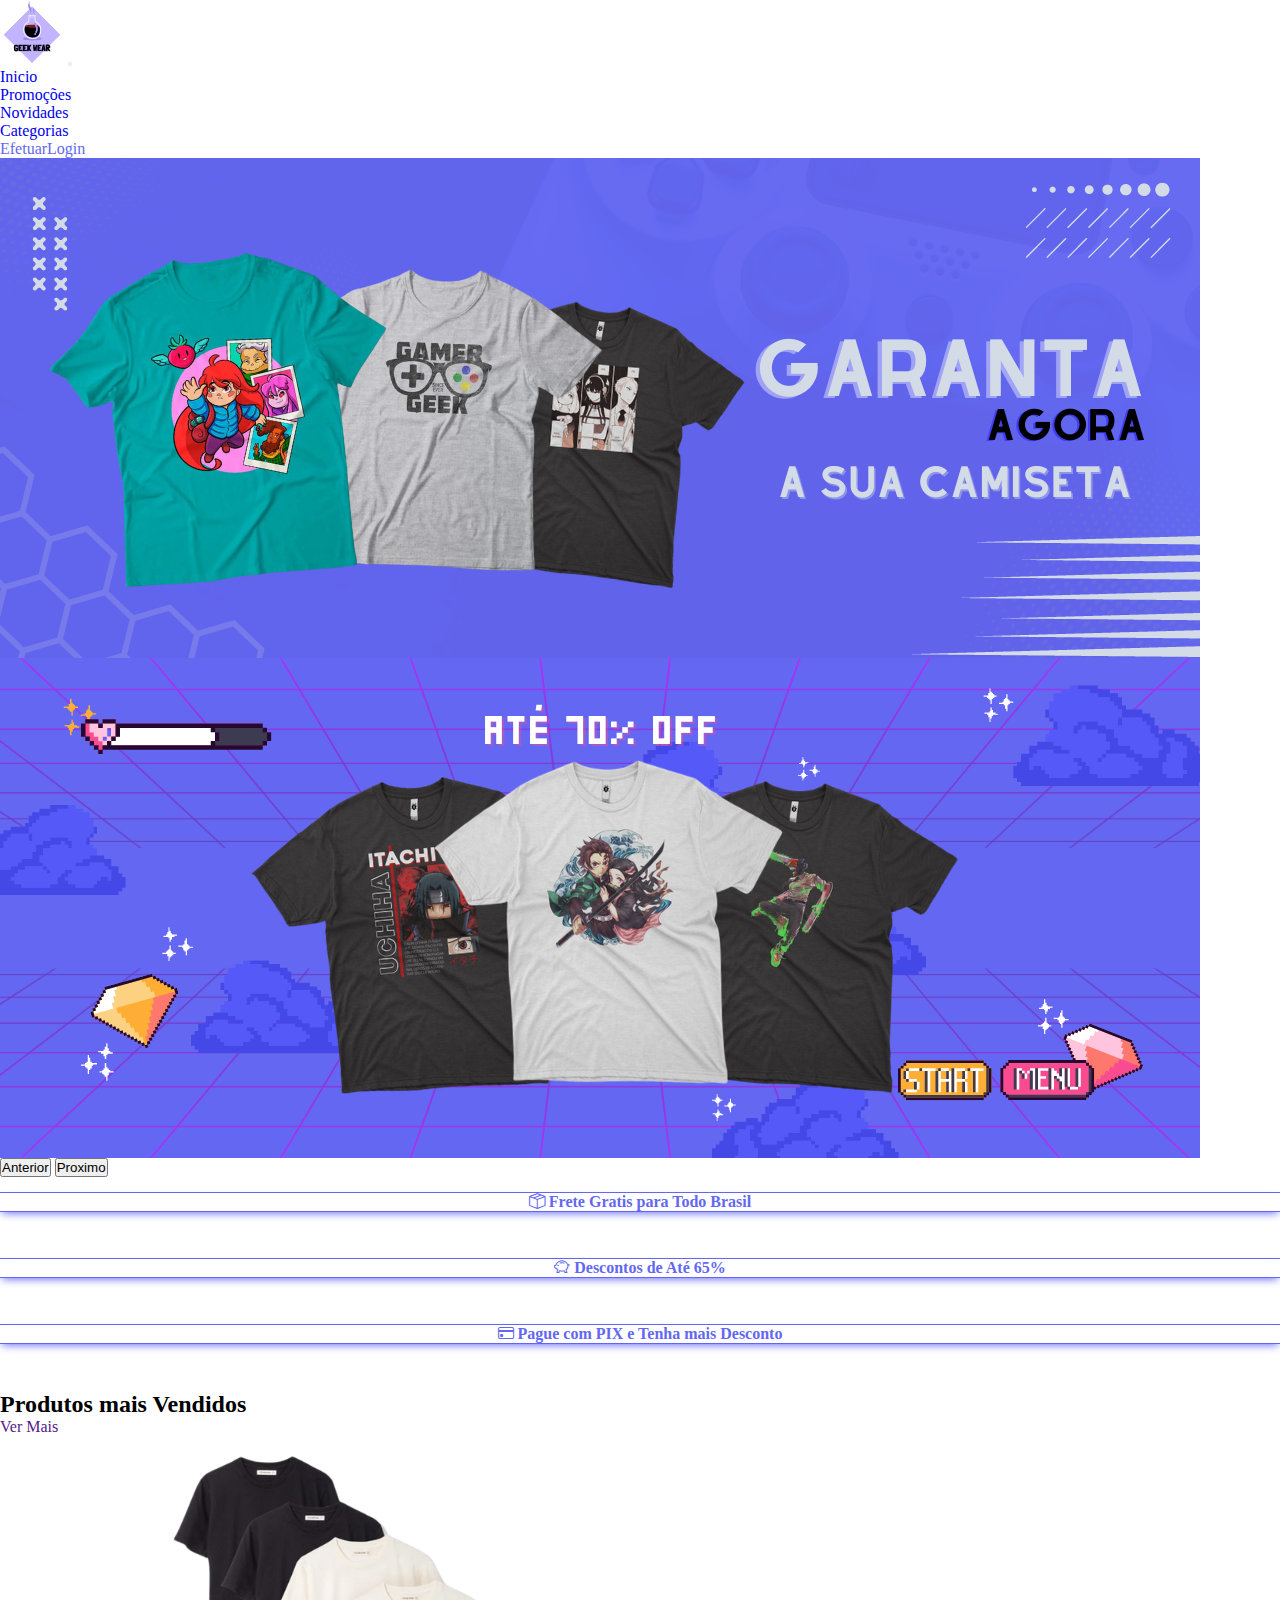
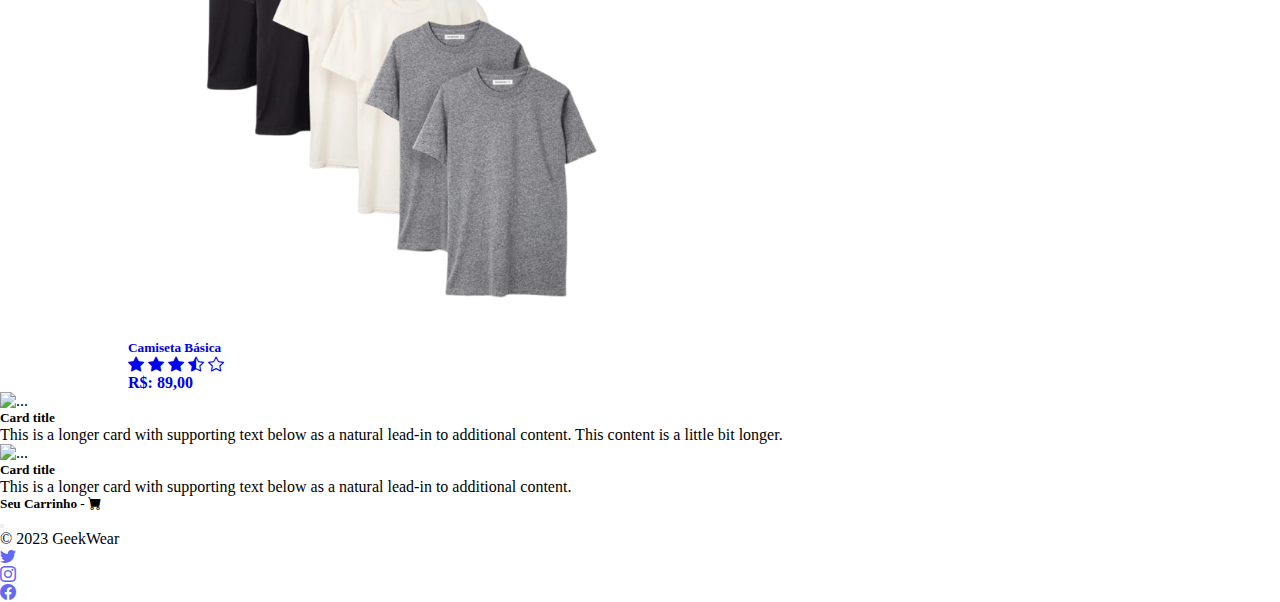
==== commit d98f6808: "Correção nas imagens do carrinho" ====
--- a/index.html
+++ b/index.html
@@ -146,7 +146,7 @@
       <a href="pages/produtos/camiseta.html">
         <div class="col">
           <div class="card h-100 cardProdutosMaisVendidos">
-            <img src="assets/camisa1.png" class="card-img-top img-thumbnail" alt="..." />
+            <img src="assets/produtos/camisetaBasica/camisa1.png" class="card-img-top img-thumbnail" alt="..." />
             <div class="card-body">
               <h5 class="card-title">Camiseta Básica</h5>
 
